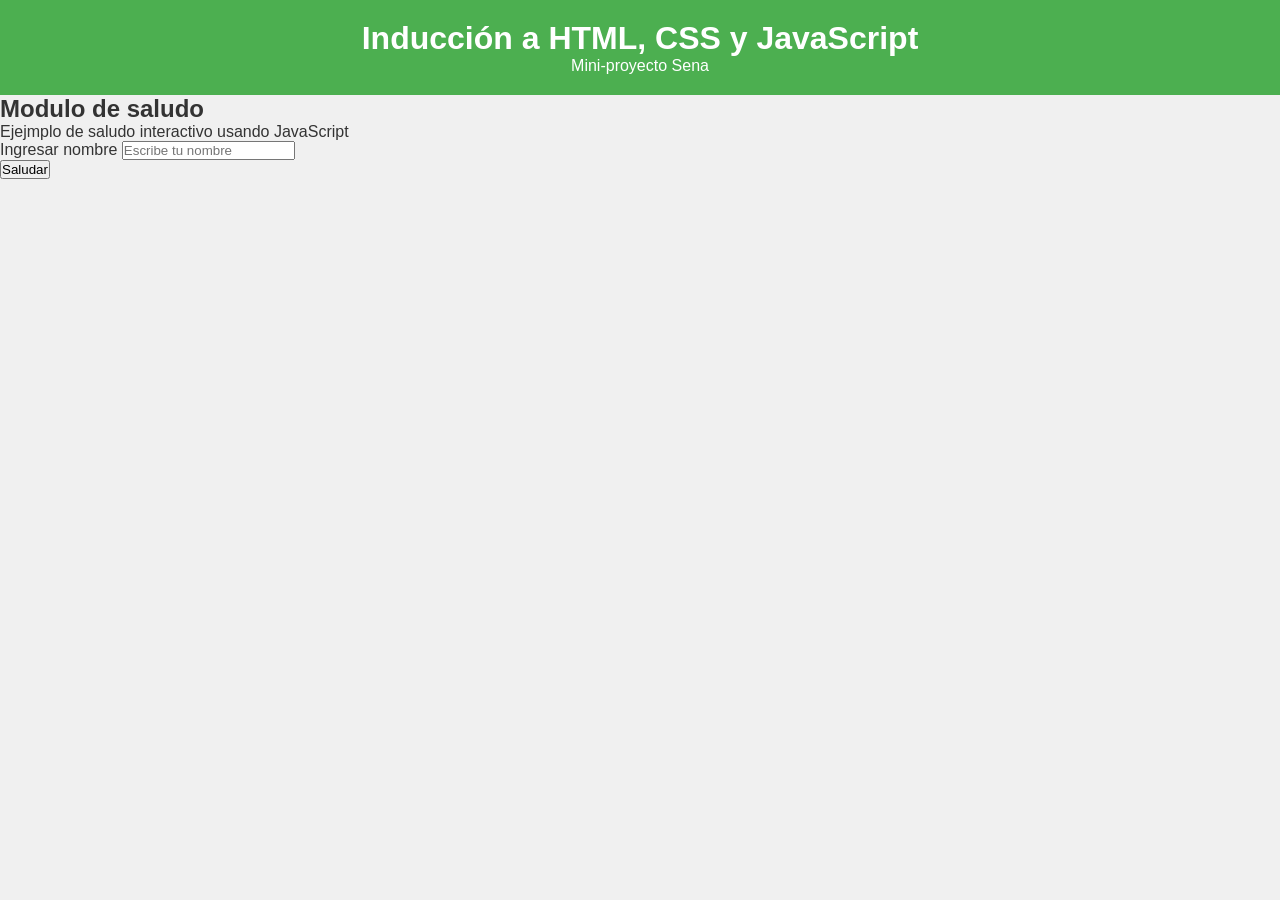
==== Proyecto/indexE.html @ a152e82c "Update" ====
<!DOCTYPE html>
<html lang="en">
<head>
    <meta charset="UTF-8">
    <meta name="viewport" content="width=device-width, initial-scale=1.0">
    <link rel="stylesheet" href="./CSS/indexStyle.css">
    <title>Mini proyecto</title>
</head>
<body>
    <div class="container">
        <header>
            <h1>Inducción a HTML, CSS y JavaScript</h1>
            <p>Mini-proyecto Sena</p>
        </header>
        <!-- Sección de saludo -->
        <section class="section">
            <h2>Modulo de saludo</h2>
            <p>Ejejmplo de saludo interactivo usando JavaScript</p>
            <div class="interactive-example">
                <div class="form_group">
                    <label for="nameInput">Ingresar nombre</label>
                    <input type="text" id="nameInput" placeholder="Escribe tu nombre">
                </div>
                <button clas="btn" id="greetBtn">Saludar</button>
            </section>   
        </div>
    </div>
    <script src="./JS/script.js"></script>
</body>
</html>
---- Proyecto/CSS/indexStyle.css ----
* {
    margin: 0;
    padding: 0;
    box-sizing: border-box;
}

body {
    font-family: Arial, sans-serif;
    background-color: #f0f0f0;
    color: #333;
}

header {
    background-color: #4CAF50;
    color: white;
    padding: 20px;
    text-align: center;
}
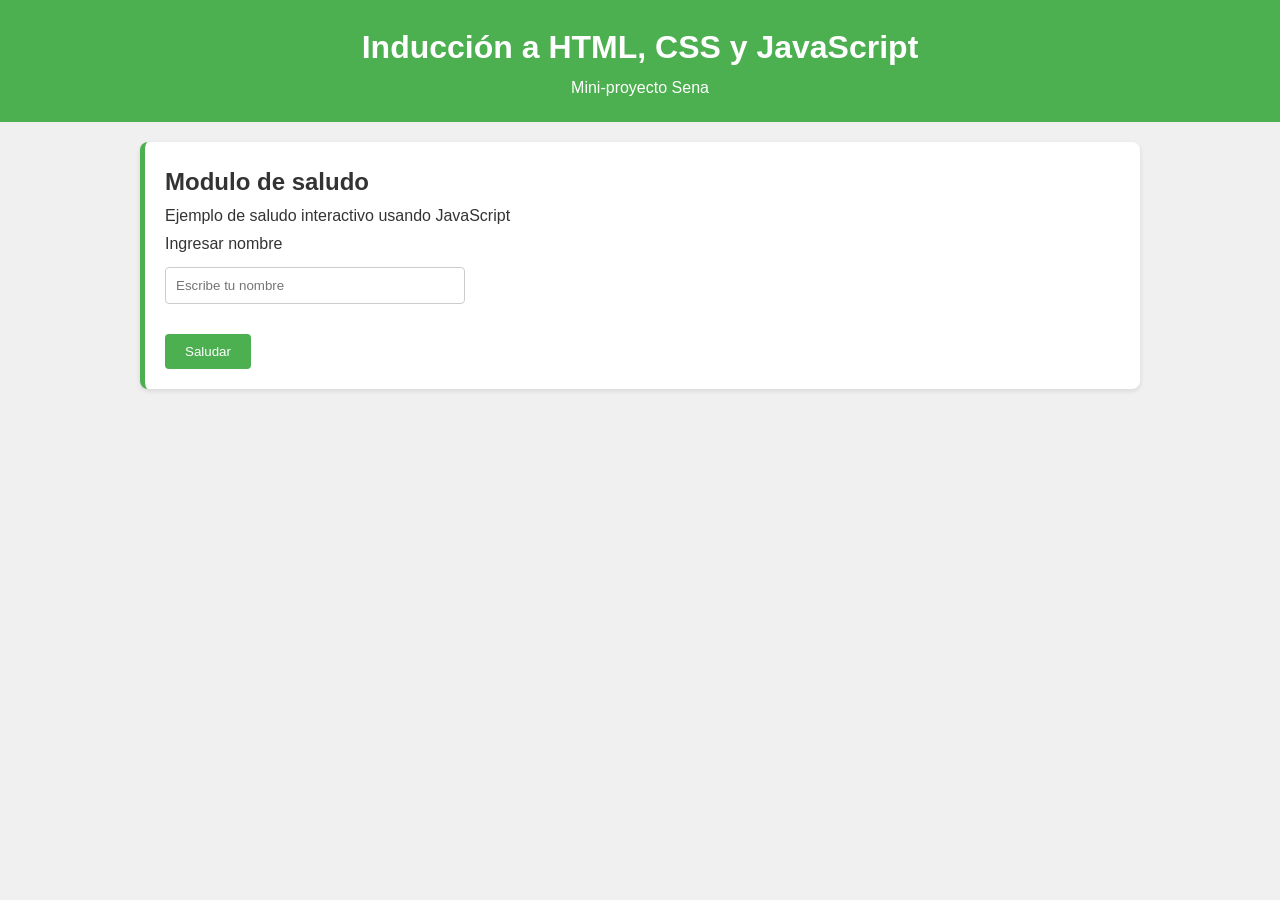
==== commit df5a4033: "UPDATE" ====
--- a/Proyecto/indexE.html
+++ b/Proyecto/indexE.html
@@ -15,13 +15,13 @@
         <!-- Sección de saludo -->
         <section class="section">
             <h2>Modulo de saludo</h2>
-            <p>Ejejmplo de saludo interactivo usando JavaScript</p>
+            <p>Ejemplo de saludo interactivo usando JavaScript</p>
             <div class="interactive-example">
                 <div class="form_group">
                     <label for="nameInput">Ingresar nombre</label>
                     <input type="text" id="nameInput" placeholder="Escribe tu nombre">
                 </div>
-                <button clas="btn" id="greetBtn">Saludar</button>
+                <button class="btn" id="greetBtn">Saludar</button>
             </section>   
         </div>
     </div>
--- a/Proyecto/CSS/indexStyle.css
+++ b/Proyecto/CSS/indexStyle.css
@@ -5,9 +5,13 @@
 }
 
 body {
+    display: flex;
+    flex-direction: column;
     font-family: Arial, sans-serif;
     background-color: #f0f0f0;
+    line-height: 1.7;
     color: #333;
+    min-height: 100vh; /*vh es una unidad de medida relativa a la altura de la ventana gráfica del navegador. 100vh significa que el elemento ocupará el 100% de la altura de la ventana gráfica, lo que garantiza que el fondo cubra toda la pantalla incluso si el contenido es escaso. */
 }
 
 header {
@@ -17,3 +21,55 @@
     text-align: center;
 }
 
+.section {
+    background-color: white;
+    margin: 20px auto;
+    padding: 20px;
+    border-radius: 8px;
+    max-width: 1000px;
+    box-shadow: 0 2px 5px rgba(0,0,0,0.1);
+    transition: transform 0.3s ease;
+    border-left: solid 5px #4CAF50;
+}
+
+.section:hover {
+    transform: scale(1.02);
+}
+
+.form_group {
+    display: flex;
+    flex-direction: column;
+    margin-bottom: 15px;
+}
+
+#nameInput {
+    padding: 10px;
+    width: 100%;
+    max-width: 300px;
+    margin-top: 10px;
+    border: 1px solid #ccc;
+    border-radius: 4px;
+    transition: transform 0.3s ease;
+}
+
+#nameInput:hover {
+    transform: scale(1.05);
+    transition-duration: 0.3s;
+}
+
+.btn{
+    margin-top: 15px;
+    padding: 10px 20px;
+    background-color: #4CAF50;
+    color: white;
+    border: none;
+    border-radius: 4px;
+    cursor: pointer;
+    transition: transform 0.3s ease;
+}
+
+#greetBtn:hover {
+    background-color: #45a049;
+    transform: scale(1.05);
+    transition-duration: 0.3s;
+}
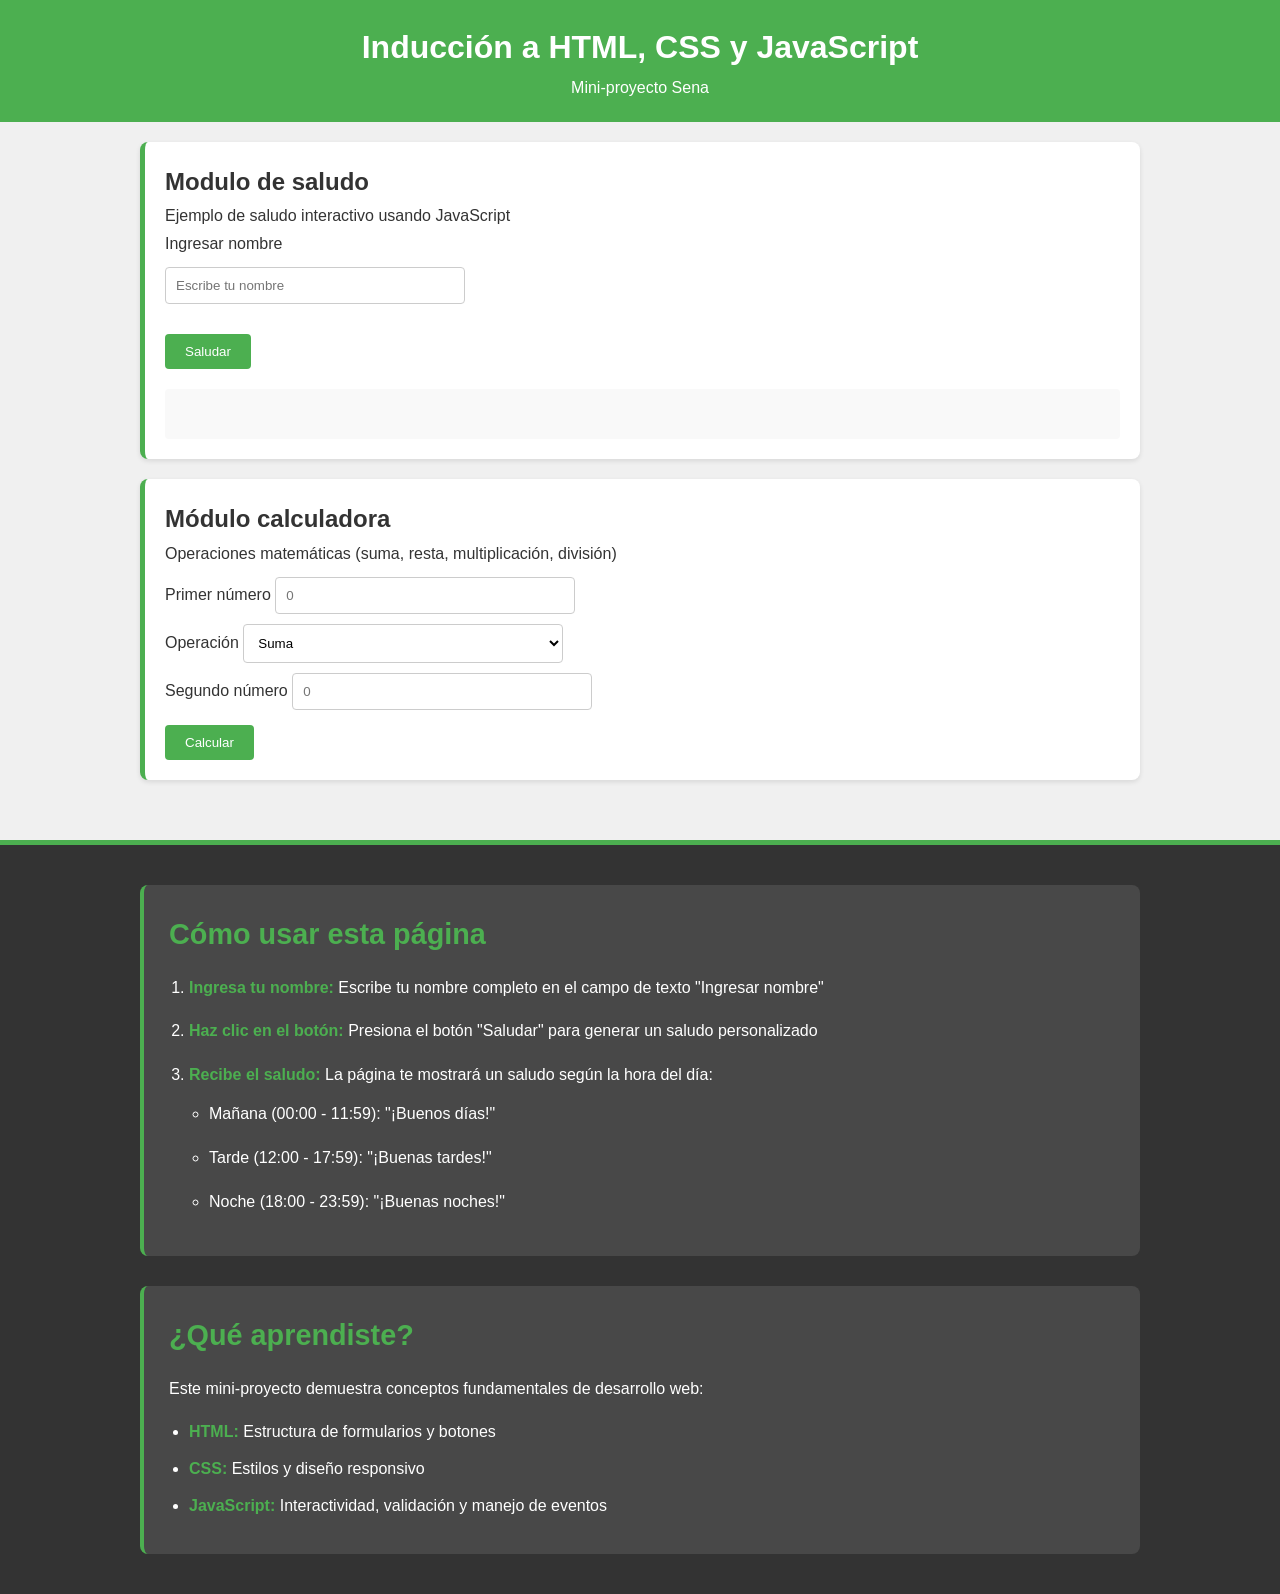
==== commit bbf6cb7a: "Update" ====
--- a/Proyecto/indexE.html
+++ b/Proyecto/indexE.html
@@ -22,9 +22,65 @@
                     <input type="text" id="nameInput" placeholder="Escribe tu nombre">
                 </div>
                 <button class="btn" id="greetBtn">Saludar</button>
-            </section>   
-        </div>
+                <div id="greetingResult" class="greeting-result"></div>
+            </div>
+        </section>
+
+        <!-- Seicción de calculadora -->
+        <section class="section">
+            <h2>Módulo calculadora</h2>
+            <p>Operaciones matemáticas (suma, resta, multiplicación, división)</p>
+            <div class="interactive-example">
+                <div class="form-group">
+                    <label for="num1">Primer número</label>
+                    <input type="number" id="num1" placeholder="0">
+                </div>
+                <div class="form-group">
+                    <label for="operation">Operación</label>
+                    <select id="operation" name="">
+                        <option value="suma">Suma</option>
+                        <option value="resta">Resta</option>
+                        <option value="multiplicacion">Multiplicación</option>
+                        <option value="division">División</option>
+                    </select>
+                </div>
+                <div class="form-group">
+                    <label for="num2">Segundo número</label>
+                    <input type="number" id="num2" placeholder="0">
+                </div>
+                <button class="btn" id="calculateBtn">Calcular</button>
+                <div id="calculatorResult"></div>
+            </div>
+        </section>
     </div>
+
+    <!-- Sección de instrucciones -->
+    <footer class="footer">
+        <section class="instructions">
+            <h2>Cómo usar esta página</h2>
+            <ol>
+                <li><strong>Ingresa tu nombre:</strong> Escribe tu nombre completo en el campo de texto "Ingresar nombre"</li>
+                <li><strong>Haz clic en el botón:</strong> Presiona el botón "Saludar" para generar un saludo personalizado</li>
+                <li><strong>Recibe el saludo:</strong> La página te mostrará un saludo según la hora del día:
+                    <ul>
+                        <li>Mañana (00:00 - 11:59): "¡Buenos días!"</li>
+                        <li>Tarde (12:00 - 17:59): "¡Buenas tardes!"</li>
+                        <li>Noche (18:00 - 23:59): "¡Buenas noches!"</li>
+                    </ul>
+                </li>
+            </ol>
+        </section>
+
+        <section class="info">
+            <h2>¿Qué aprendiste?</h2>
+            <p>Este mini-proyecto demuestra conceptos fundamentales de desarrollo web:</p>
+            <ul>
+                <li><strong>HTML:</strong> Estructura de formularios y botones</li>
+                <li><strong>CSS:</strong> Estilos y diseño responsivo</li>
+                <li><strong>JavaScript:</strong> Interactividad, validación y manejo de eventos</li>
+            </ul>
+        </section>
+    </footer>
     <script src="./JS/script.js"></script>
 </body>
 </html>
--- a/Proyecto/CSS/indexStyle.css
+++ b/Proyecto/CSS/indexStyle.css
@@ -57,6 +57,29 @@
     transition-duration: 0.3s;
 }
 
+/* estilo para lista desplegable de operación */
+#operation {
+    padding: 10px;
+    width: 100%;
+    max-width: 320px;
+    margin-top: 10px;
+    border: 1px solid #ccc;
+    border-radius: 4px;
+    background-color: #fff;
+    cursor: pointer;
+    transition: transform 0.3s ease, border-color 0.3s ease;
+}
+
+#operation:hover,
+#operation:focus {
+    transform: scale(1.02);
+    border-color: #4CAF50;
+}
+
+#operation option {
+    padding: 5px;
+}
+
 .btn{
     margin-top: 15px;
     padding: 10px 20px;
@@ -72,4 +95,149 @@
     background-color: #45a049;
     transform: scale(1.05);
     transition-duration: 0.3s;
+}
+
+#num1{
+    padding: 10px;
+    width: 100%;
+    max-width: 300px;
+    margin-top: 10px;
+    border: 1px solid #ccc;
+    border-radius: 4px;
+}
+
+#num2{
+    padding: 10px;
+    width: 100%;
+    max-width: 300px;
+    margin-top: 10px;
+    border: 1px solid #ccc;
+    border-radius: 4px;
+}
+
+/* ===================================================
+   ESTILOS DEL FOOTER
+   =================================================== */
+
+.footer {
+    background-color: #333;
+    color: white;
+    padding: 40px 20px;
+    margin-top: 40px;
+    border-top: 5px solid #4CAF50;
+}
+
+.instructions {
+    background-color: rgba(255, 255, 255, 0.1);
+    padding: 25px;
+    margin-bottom: 30px;
+    border-radius: 8px;
+    border-left: 4px solid #4CAF50;
+    max-width: 1000px;
+    margin-left: auto;
+    margin-right: auto;
+}
+
+.instructions h2 {
+    color: #4CAF50;
+    margin-bottom: 15px;
+    font-size: 1.8em;
+}
+
+.instructions ol {
+    margin-left: 20px;
+    margin-top: 10px;
+}
+
+.instructions li {
+    margin-bottom: 15px;
+    line-height: 1.8;
+}
+
+.instructions ul {
+    margin-left: 20px;
+    margin-top: 10px;
+    margin-bottom: 10px;
+}
+
+.instructions li strong {
+    color: #4CAF50;
+}
+
+.info {
+    background-color: rgba(255, 255, 255, 0.1);
+    padding: 25px;
+    border-radius: 8px;
+    border-left: 4px solid #4CAF50;
+    max-width: 1000px;
+    margin-left: auto;
+    margin-right: auto;
+}
+
+.info h2 {
+    color: #4CAF50;
+    margin-bottom: 15px;
+    font-size: 1.8em;
+}
+
+.info p {
+    margin-bottom: 15px;
+}
+
+.info ul {
+    margin-left: 20px;
+    margin-top: 10px;
+}
+
+.info li {
+    margin-bottom: 10px;
+}
+
+.info strong {
+    color: #4CAF50;
+}
+
+/* ===================================================
+   ESTILOS DEL RESULTADO DEL SALUDO
+   =================================================== */
+
+.greeting-result {
+    margin-top: 20px;
+    padding: 15px;
+    background-color: #f9f9f9;
+    border-radius: 4px;
+    min-height: 50px;
+    display: flex;
+    align-items: center;
+    justify-content: center;
+}
+
+.greeting-result h3 {
+    color: #4CAF50;
+    font-size: 1.5em;
+    margin-bottom: 10px;
+}
+
+.greeting-result p {
+    color: #555;
+    font-size: 1.1em;
+}
+
+/* ===================================================
+   ANIMACIÓN FADE-IN
+   =================================================== */
+
+@keyframes fadeIn {
+    from {
+        opacity: 0;
+        transform: translateY(-10px);
+    }
+    to {
+        opacity: 1;
+        transform: translateY(0);
+    }
+}
+
+.fade-in {
+    animation: fadeIn 0.5s ease-in-out;
 }
